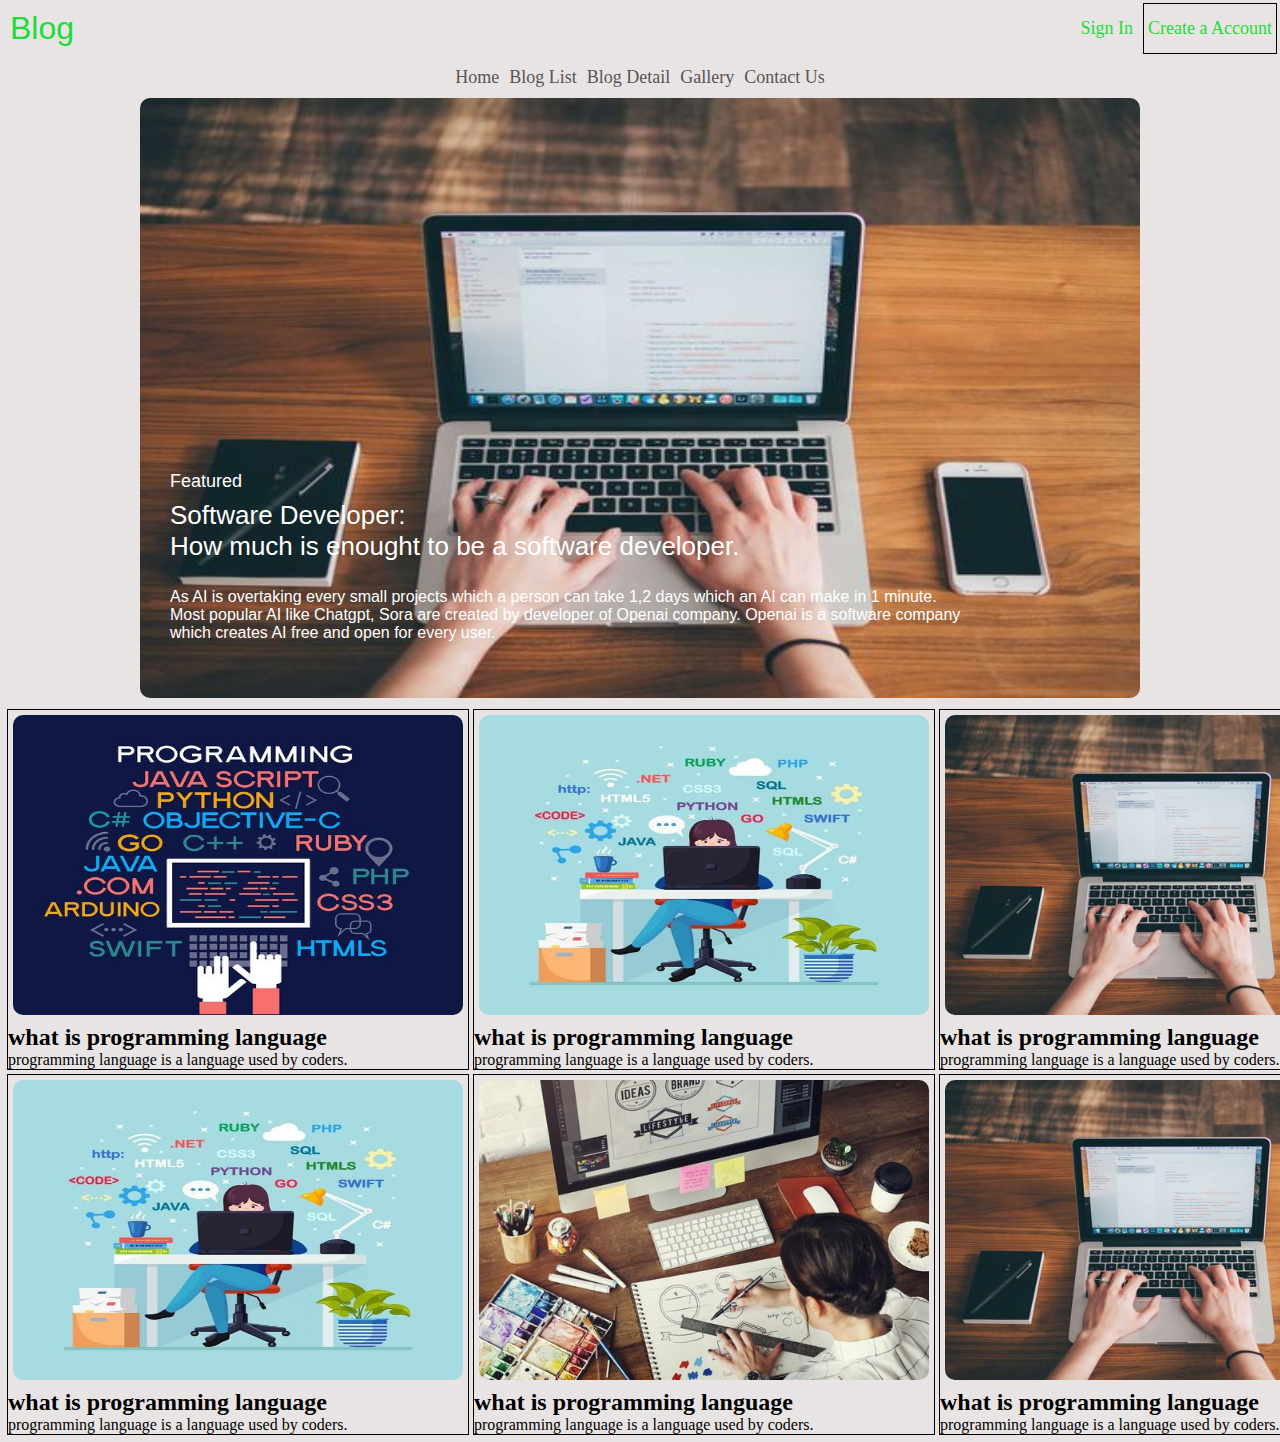
==== index.html @ e861f5fe "making a blog website using only html and css" ====
<!DOCTYPE html>
<html lang="en">
<head>
    <meta charset="UTF-8">
    <meta name="viewport" content="width=device-width, initial-scale=1.0">
    <title>Document</title>
    <link rel="stylesheet" href="style.css">
    <script type="module" src="./script.js"></script>
</head>
<body>
    <!--  top section -->
    <div class="top">
        <a href="#home" class="logo">Blog</a>
        <ul>
            <li class="sign"> <a href="#">Sign In</a></li>
            <li class="account"> <a href="#">Create a Account</a></li>
        </ul>
    </div>
    <!--  navigation bar -->
    <div class="nav">
        <ul>
            <li><a href="#">Home</a></li>
            <li><a href="#">Blog List</a></li>
            <li><a href="#">Blog Detail</a></li>
            <li><a href="#">Gallery</a></li>
            <li><a href="#contactus">Contact Us</a></li>
        </ul>
    </div>
    <!--  banner section -->
    <div class="banner">
        <div>
            <p class="featured">Featured</p>
            <p class="web">Software Developer: <br> How much is enought to be a software developer.</p>
            <p class="disc">As AI is overtaking every small projects which a person can take 1,2 days which an AI can make in 1 minute. <br>
            Most popular AI like Chatgpt, Sora are created by developer of Openai company. Openai is a software company <br> which creates AI free and open for every user.
            </p>
            <img src="./images/software.jpg" alt="">
        </div>
    </div>
    <!-- recent blogs section -->
    <div class="recent"> <!-- data fetch from data.js -->   </div>

</body>
</html>
---- style.css ----
*{
    padding: 0;
    margin: 0;
    box-sizing: border-box;
} 
body{
    background-color: rgb(233, 228, 228);
}

    /* top logo and login  */
.top {
    display: flex;
    justify-content: space-between;
}
.top ul{
    display: flex;
}
.top ul li{
    list-style: none;
    margin: 3px;
    padding: 4px;
    font-size: 18px ;
    font-family: serif;
}

.top ul li a, a{
    
    text-decoration: none;
    color: rgb(25, 221, 57);
}
.account{
    border: 1px solid;
    align-items: center;
    display: flex;
}
.account:hover{
    background-color:brown ;
    color: white;
}
.top ul li a:hover{
    color: white;
}
.sign{
    display: flex;
    align-items: center;
}

.logo{
    padding: 5px;
    margin: 5px;
    font-size: 32px;
    font-family:'Trebuchet MS', 'Lucida Sans Unicode', 'Lucida Grande', 'Lucida Sans', Arial, sans-serif;
}

   /* for top navigation */
.nav ul{
    display: flex;
    justify-content: center;
    margin: 5px;
}
.nav ul li{
    list-style: none;
    margin: 5px;
}
.nav ul li a{
    text-decoration: none;
    color: rgb(88, 83, 85);
    font-size: 18px;
}
.nav ul li a:hover{
    border: 1px solid black;
    border-radius: 40px;
    padding: 5px;   
    background-color: rgb(199, 60, 60);
    color: rgb(255, 251, 251);
}
/*  banner */
.banner{
    display: grid;
    grid-template-columns: 1fr 1fr;
    position: relative;
    justify-content: center;
    align-items: center;
    left: 140px;
}
.web{
    position: absolute;
    color: white;
    font-family:'Franklin Gothic Medium', 'Arial Narrow', Arial, sans-serif;
    font-size: 26px;
    bottom: 140px;
    left: 30px;
   }
.featured{
    position: absolute;
    bottom: 210px;
    color: white;
    font-size:18px;
    font-family: sans-serif;
    left:30px;
}
.disc{
    position: absolute;
    color: white;
    bottom: 60px;
    left:30px;
    font-family: 'Gill Sans', 'Gill Sans MT', Calibri, 'Trebuchet MS', sans-serif;

}
.banner img{
    height: 600px;
    width: 1000px;
    border-radius: 10px;
    
}
/*  recent blog */
.recent{
    display: grid;
    grid-template-columns: repeat(3,1fr);
    margin: 5px;
}
.recent img{
    height: 300px;
    border-radius: 10px;
    aspect-ratio: 3/2;
    margin: 5px;
}
.data{
    border: 1px solid  black ;
    margin: 2px;
}
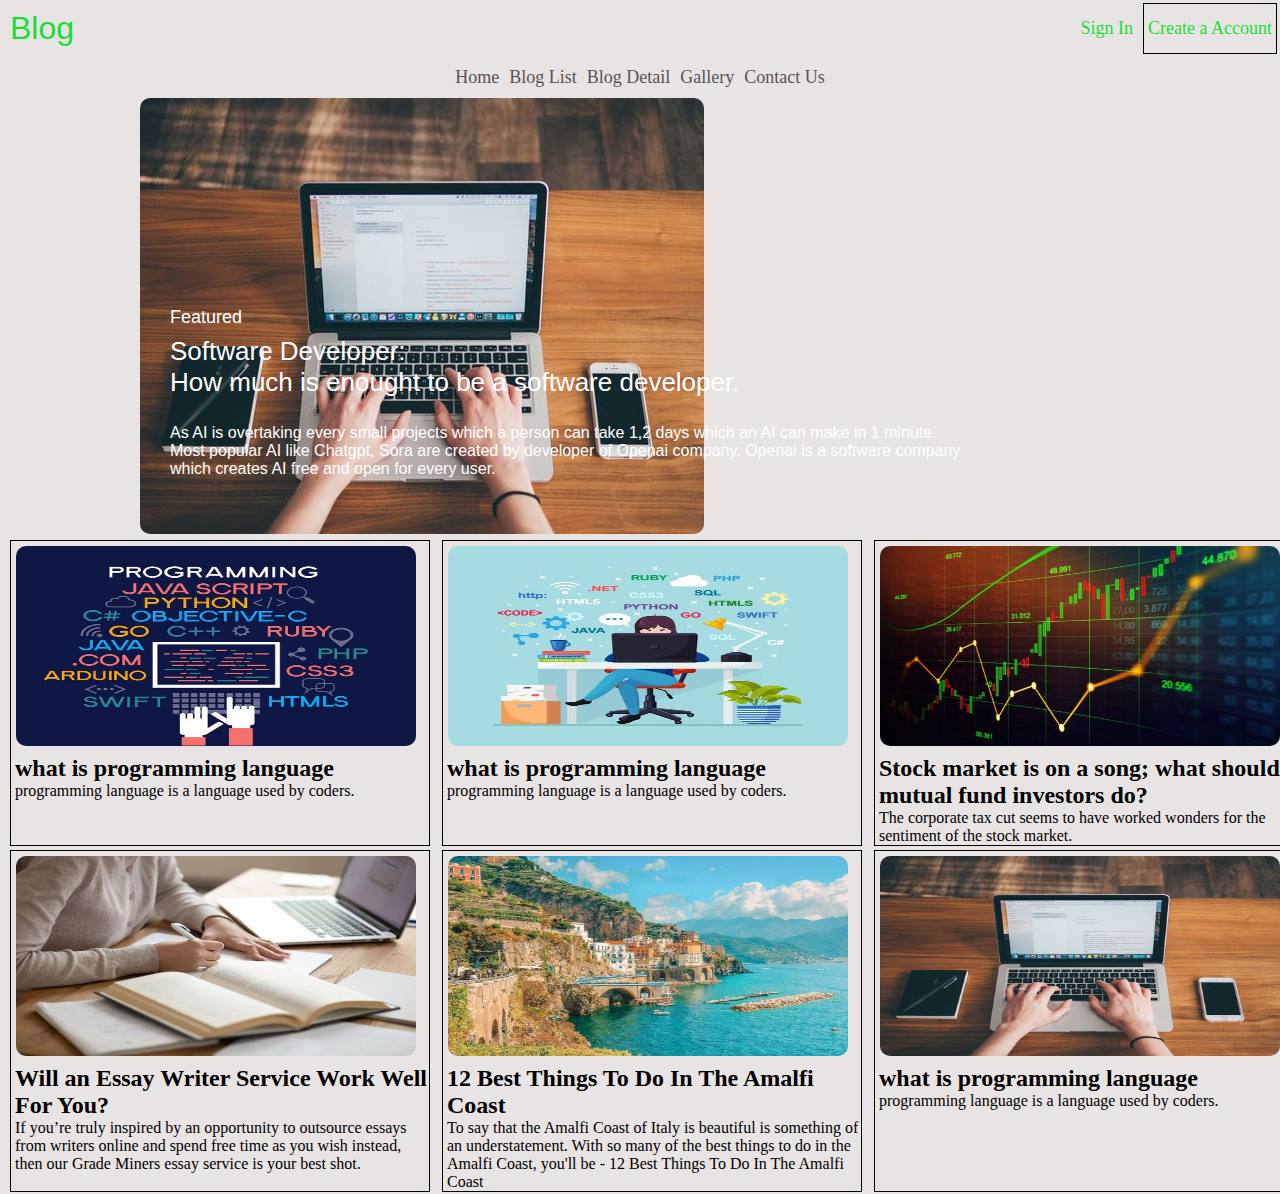
==== commit b9e2b186: "Update navigation bar and banner section links to point to correct pages. Add gallery section." ====
--- a/index.html
+++ b/index.html
@@ -10,7 +10,7 @@
 <body>
     <!--  top section -->
     <div class="top">
-        <a href="#home" class="logo">Blog</a>
+        <a href="./index.html" class="logo">Blog</a>
         <ul>
             <li class="sign"> <a href="#">Sign In</a></li>
             <li class="account"> <a href="#">Create a Account</a></li>
@@ -19,15 +19,15 @@
     <!--  navigation bar -->
     <div class="nav">
         <ul>
-            <li><a href="#">Home</a></li>
+            <li><a href="./index.html">Home</a></li>
             <li><a href="#">Blog List</a></li>
             <li><a href="#">Blog Detail</a></li>
-            <li><a href="#">Gallery</a></li>
+            <li><a href="./components/gallery.html">Gallery</a></li>
             <li><a href="#contactus">Contact Us</a></li>
         </ul>
     </div>
     <!--  banner section -->
-    <div class="banner">
+    <div class="banner" id="home">
         <div>
             <p class="featured">Featured</p>
             <p class="web">Software Developer: <br> How much is enought to be a software developer.</p>
--- a/style.css
+++ b/style.css
@@ -108,8 +108,7 @@
 
 }
 .banner img{
-    height: 600px;
-    width: 1000px;
+
     border-radius: 10px;
     
 }
@@ -117,15 +116,26 @@
 .recent{
     display: grid;
     grid-template-columns: repeat(3,1fr);
-    margin: 5px;
+
 }
+
 .recent img{
-    height: 300px;
+    height: 200px;
+    width: 400px;
     border-radius: 10px;
-    aspect-ratio: 3/2;
     margin: 5px;
 }
 .data{
     border: 1px solid  black ;
-    margin: 2px;
+    margin: 2px; 
+    width: 420px; 
+    margin-left: 10px;
+}
+.item{
+    margin-left: 4px;
+}
+/* gallery */
+.gallery{
+    text-align: center;
+   
 }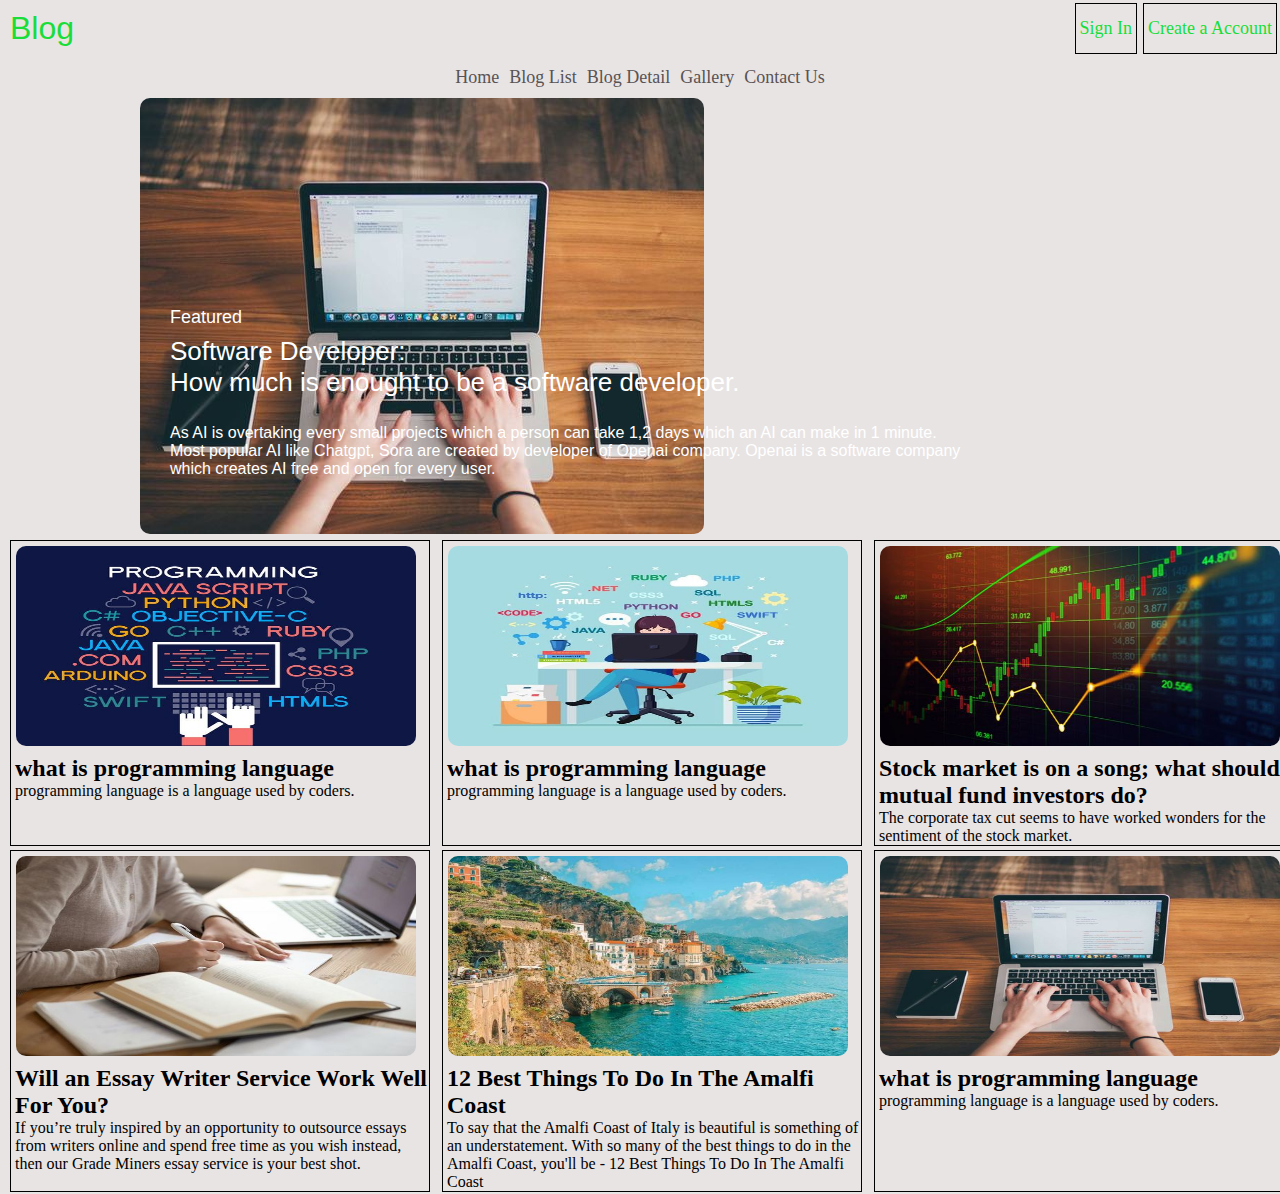
==== commit f17c359b: "Update navigation bar links to point to the correct login and signup pages." ====
--- a/index.html
+++ b/index.html
@@ -3,7 +3,7 @@
 <head>
     <meta charset="UTF-8">
     <meta name="viewport" content="width=device-width, initial-scale=1.0">
-    <title>Document</title>
+    <title>Blog Website</title>
     <link rel="stylesheet" href="style.css">
     <script type="module" src="./script.js"></script>
 </head>
@@ -12,8 +12,8 @@
     <div class="top">
         <a href="./index.html" class="logo">Blog</a>
         <ul>
-            <li class="sign"> <a href="#">Sign In</a></li>
-            <li class="account"> <a href="#">Create a Account</a></li>
+            <li class="sign"> <a href="./components/login.html">Sign In</a></li>
+            <li class="account"> <a href="./components/signup.html">Create a Account</a></li>
         </ul>
     </div>
     <!--  navigation bar -->
@@ -23,7 +23,7 @@
             <li><a href="#">Blog List</a></li>
             <li><a href="#">Blog Detail</a></li>
             <li><a href="./components/gallery.html">Gallery</a></li>
-            <li><a href="#contactus">Contact Us</a></li>
+            <li><a href="./components/contact.html">Contact Us</a></li>
         </ul>
     </div>
     <!--  banner section -->
--- a/style.css
+++ b/style.css
@@ -138,4 +138,16 @@
 .gallery{
     text-align: center;
    
+}
+figcaption{
+    font-family:monospace;
+    font-size: 18px;
+}
+.sign{
+    border: 1px solid ;
+    display: flex;
+    justify-content: center;
+    align-items: center;
+    margin: 100px;
+    padding: 30px;
 }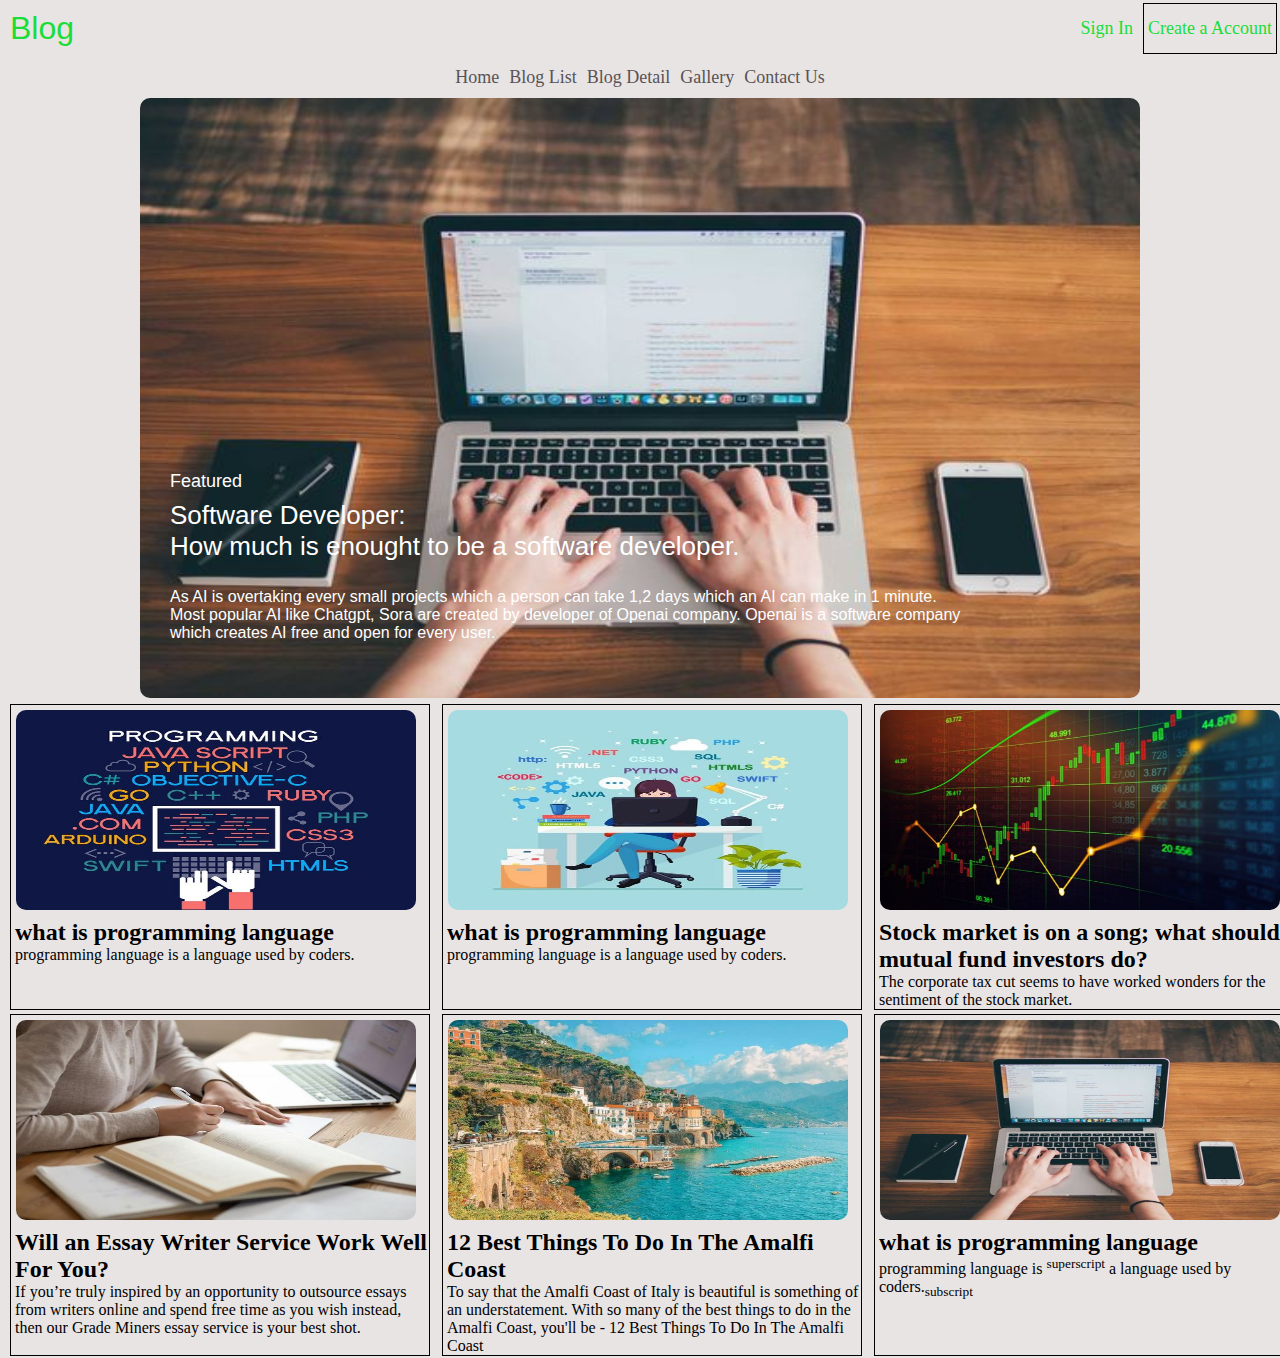
==== commit 44e8dd9d: "Refactored HTML, CSS, and JavaScript files." ====
--- a/index.html
+++ b/index.html
@@ -5,14 +5,14 @@
     <meta name="viewport" content="width=device-width, initial-scale=1.0">
     <title>Blog Website</title>
     <link rel="stylesheet" href="style.css">
-    <script type="module" src="./script.js"></script>
+    <script type="module" src="./scripts/script.js"></script>
 </head>
 <body>
     <!--  top section -->
     <div class="top">
         <a href="./index.html" class="logo">Blog</a>
         <ul>
-            <li class="sign"> <a href="./components/login.html">Sign In</a></li>
+            <li class="log"> <a href="./components/login.html">Sign In</a></li>
             <li class="account"> <a href="./components/signup.html">Create a Account</a></li>
         </ul>
     </div>
@@ -20,7 +20,7 @@
     <div class="nav">
         <ul>
             <li><a href="./index.html">Home</a></li>
-            <li><a href="#">Blog List</a></li>
+            <li><a href="./components/blog-list.html">Blog List</a></li>
             <li><a href="#">Blog Detail</a></li>
             <li><a href="./components/gallery.html">Gallery</a></li>
             <li><a href="./components/contact.html">Contact Us</a></li>
--- a/style.css
+++ b/style.css
@@ -40,7 +40,7 @@
 .top ul li a:hover{
     color: white;
 }
-.sign{
+.log{
     display: flex;
     align-items: center;
 }
@@ -110,6 +110,8 @@
 .banner img{
 
     border-radius: 10px;
+    height: 600px;
+    width: 1000px;
     
 }
 /*  recent blog */
@@ -149,5 +151,86 @@
     justify-content: center;
     align-items: center;
     margin: 100px;
+    margin-left: 400px;
+    margin-right: 400px;
     padding: 30px;
+}
+
+
+/* contact us */
+.contact_us {
+    display: grid;  
+    justify-content: center;
+    align-items: center;
+    text-align: center;
+    margin: 50px;
+    padding: 50px;
+}
+.text{
+    font-size: larger;
+    margin: 2px;
+    font-family: cursive;
+}
+/* making detail word similar to other  */
+#tell{
+    position: absolute;
+    left: 510px;
+}
+input{
+    height:30px;
+    width: 200px;
+    margin: 5px;
+    font-family: serif;
+    font-size: large; 
+    border: 1px solid grey;
+    border-radius: 5px;
+}
+textarea{
+    font-size: large;
+    margin: 5px;
+    border-radius: 5px;
+}
+
+.detail{
+    margin-left: 150px;
+}
+
+/*  for email */
+.email{
+    color: rgb(4, 58, 58);
+    font-size: 18px;
+    font-family:  monospace;
+}
+.submit{
+    padding: 5px;
+    font-family: serif;
+    font-size: 18px;
+}
+.develop{
+    display: flex;
+    flex-direction: column;
+    justify-content: center;
+    align-items: center;
+    padding: 10px;
+}
+
+.copyright{
+    font-size: 16px;
+    font-family:Verdana, Tahoma, sans-serif
+}
+.con{
+    background-color:darkseagreen;
+
+}
+
+/*  css for datalists */
+.deta{
+    border: 1px solid black;
+    margin: 10px;
+    padding: 10px;
+    display: flex;
+}
+.deta img{
+    height: 100px;
+    width: 100px;
 }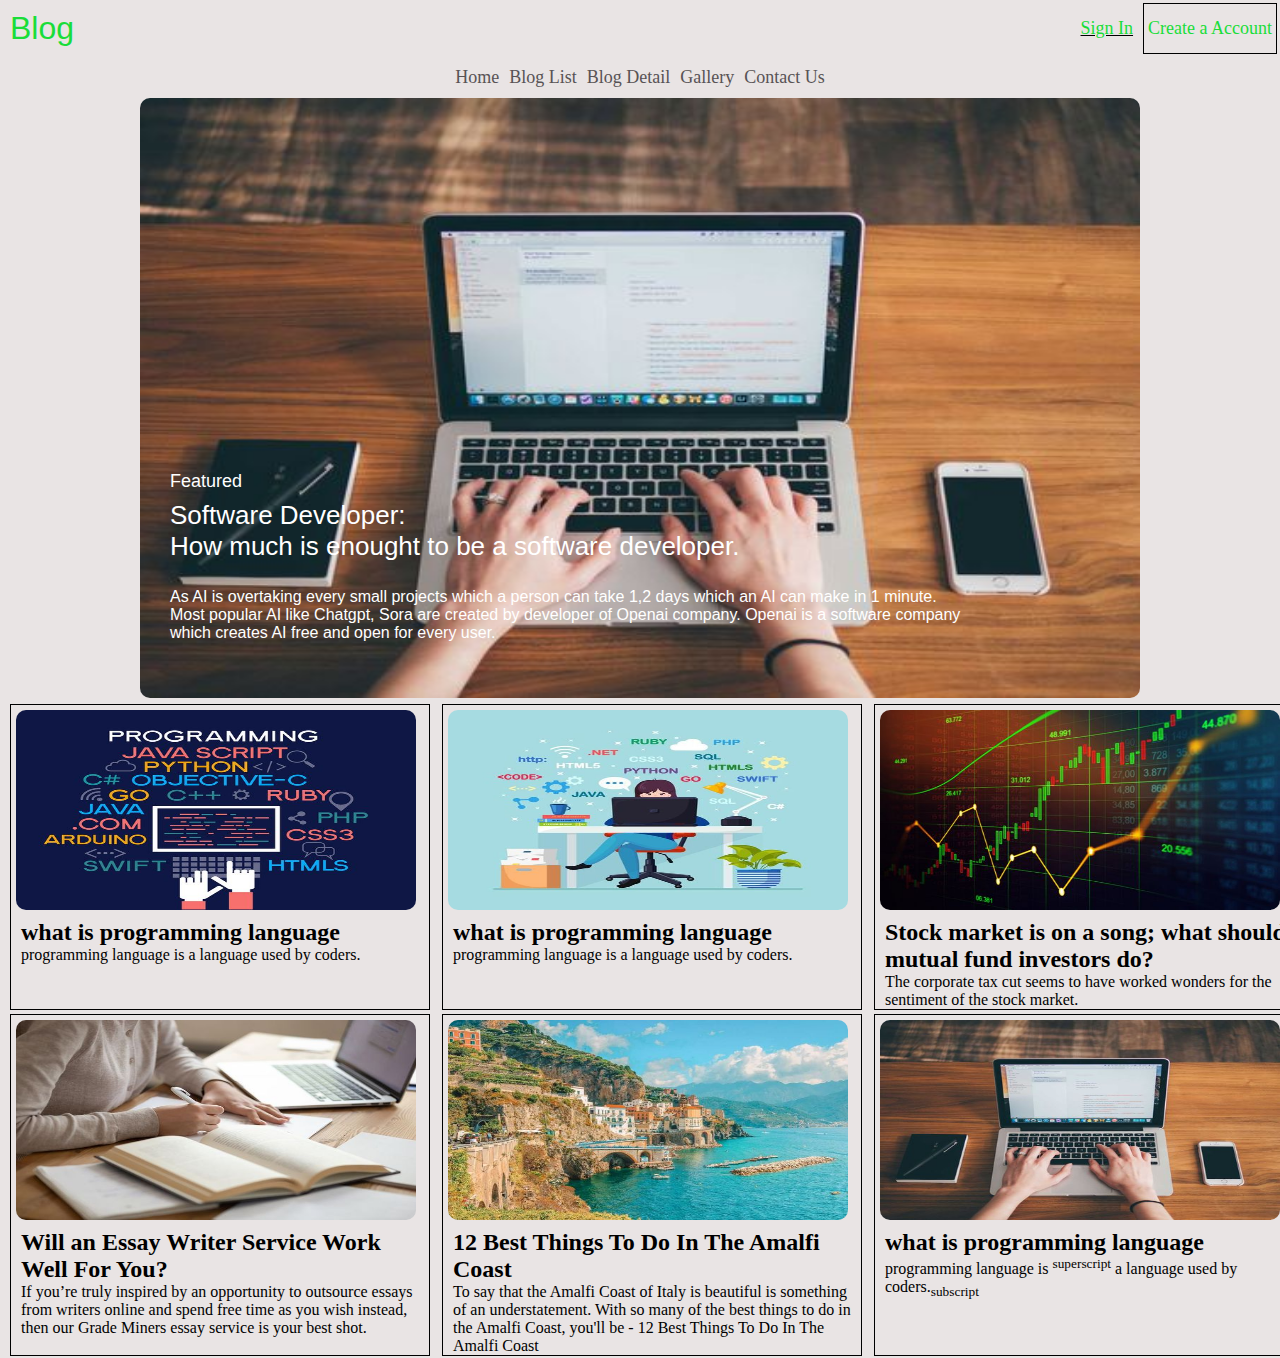
==== commit 825d3390: "Update blog website codebase." ====
--- a/index.html
+++ b/index.html
@@ -21,7 +21,7 @@
         <ul>
             <li><a href="./index.html">Home</a></li>
             <li><a href="./components/blog-list.html">Blog List</a></li>
-            <li><a href="#">Blog Detail</a></li>
+            <li><a href="./components/blog-detal.html">Blog Detail</a></li>
             <li><a href="./components/gallery.html">Gallery</a></li>
             <li><a href="./components/contact.html">Contact Us</a></li>
         </ul>
--- a/style.css
+++ b/style.css
@@ -32,6 +32,7 @@
     border: 1px solid;
     align-items: center;
     display: flex;
+   
 }
 .account:hover{
     background-color:brown ;
@@ -43,6 +44,8 @@
 .log{
     display: flex;
     align-items: center;
+    color: black;
+    text-decoration: underline;
 }
 
 .logo{
@@ -73,6 +76,7 @@
     padding: 5px;   
     background-color: rgb(199, 60, 60);
     color: rgb(255, 251, 251);
+    text-decoration: underline;
 }
 /*  banner */
 .banner{
@@ -134,11 +138,15 @@
     margin-left: 10px;
 }
 .item{
-    margin-left: 4px;
+    margin-left: 10px;
 }
 /* gallery */
 .gallery{
     text-align: center;
+    /* display: flex  ; */
+   flex-direction: column;
+
+   flex-grow: 1;    
    
 }
 figcaption{
@@ -165,6 +173,12 @@
     text-align: center;
     margin: 50px;
     padding: 50px;
+    border: 1px solid;
+    background-color: rgb(111, 177, 111);
+}
+.try{
+    display: flex;
+    justify-content: center;
 }
 .text{
     font-size: larger;
@@ -178,13 +192,15 @@
 }
 input{
     height:30px;
-    width: 200px;
+    width: 250px;
     margin: 5px;
     font-family: serif;
     font-size: large; 
     border: 1px solid grey;
     border-radius: 5px;
-}
+   
+}
+
 textarea{
     font-size: large;
     margin: 5px;
@@ -197,7 +213,8 @@
 
 /*  for email */
 .email{
-    color: rgb(4, 58, 58);
+    color: black;
+    text-decoration:underline double;
     font-size: 18px;
     font-family:  monospace;
 }
@@ -205,6 +222,12 @@
     padding: 5px;
     font-family: serif;
     font-size: 18px;
+    border: 1px solid black;
+   
+    border-radius: 10px ;
+}
+.submit:hover{
+    color: grey;
 }
 .develop{
     display: flex;
@@ -214,10 +237,6 @@
     padding: 10px;
 }
 
-.copyright{
-    font-size: 16px;
-    font-family:Verdana, Tahoma, sans-serif
-}
 .con{
     background-color:darkseagreen;
 
@@ -233,4 +252,18 @@
 .deta img{
     height: 100px;
     width: 100px;
-}+}
+.italic{
+    font-style: italic;
+    font-size: 18px;
+}
+/*  blog detail */
+.order{
+    margin-left: 25px;
+}
+.details{
+      border: 1px solid;
+      margin: 10px;  
+      display: flex;
+
+}
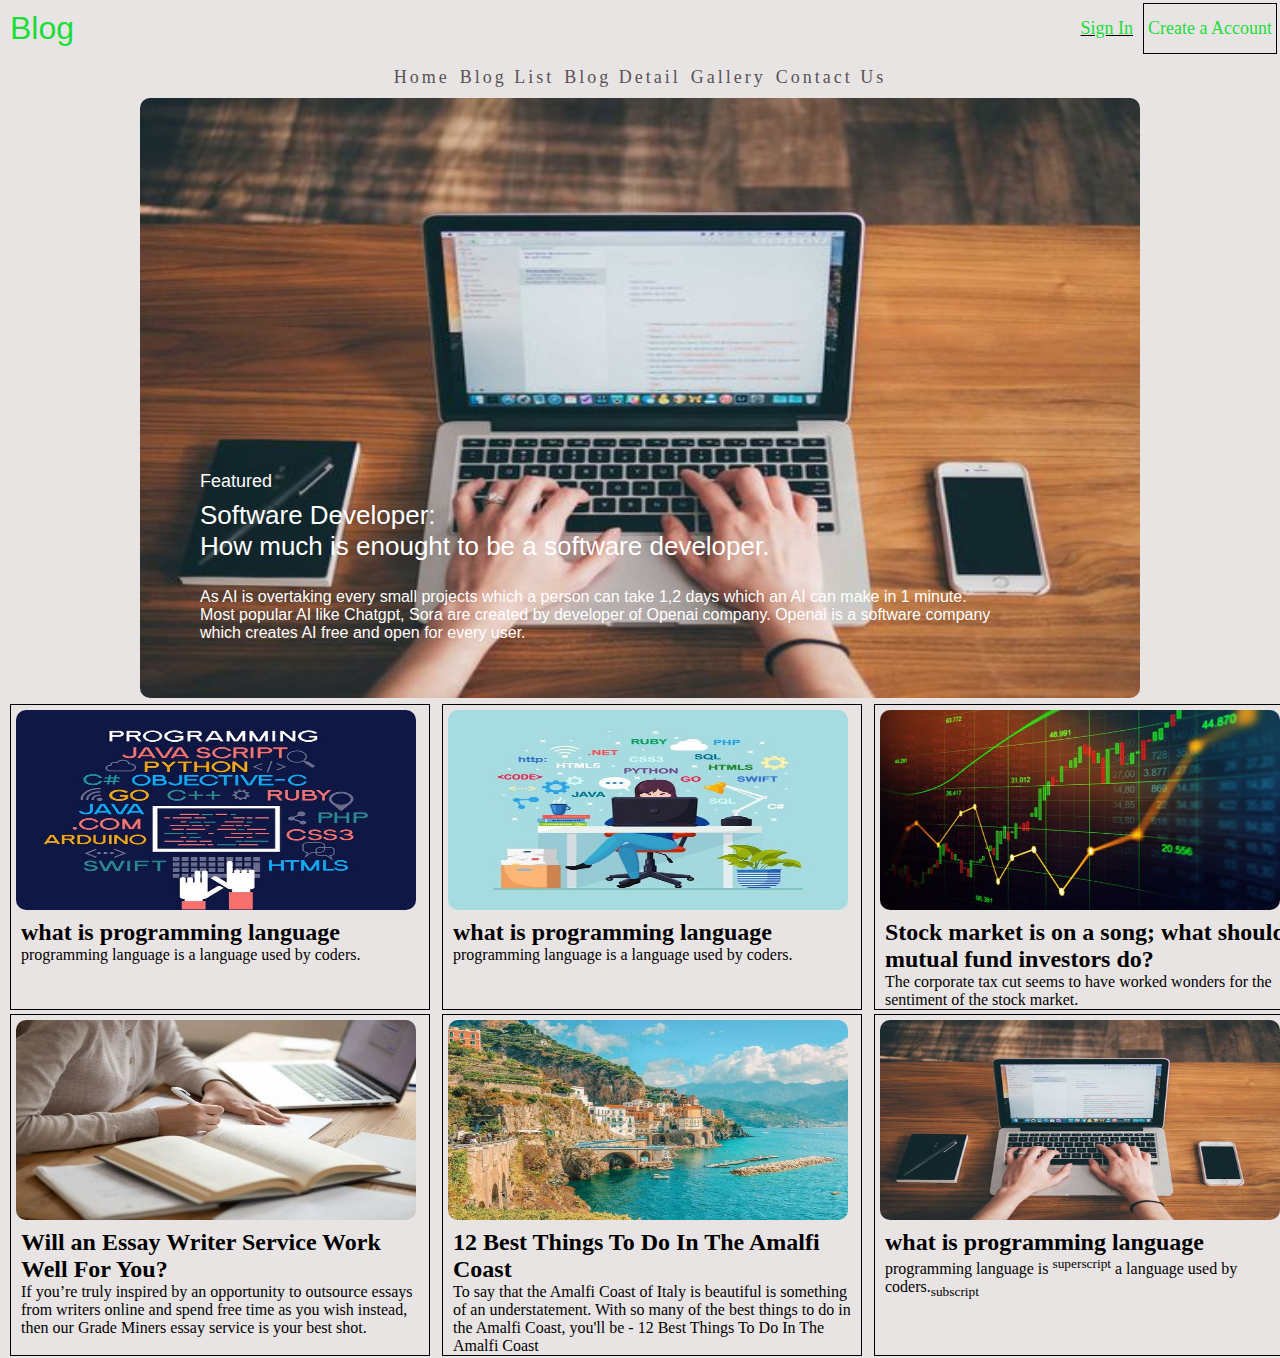
==== commit 556ce22f: "Update navigation bar, add sidebar menu, and implement contact form client-side validation." ====
--- a/index.html
+++ b/index.html
@@ -17,28 +17,34 @@
         </ul>
     </div>
     <!--  navigation bar -->
-    <div class="nav">
-        <ul>
-            <li><a href="./index.html">Home</a></li>
-            <li><a href="./components/blog-list.html">Blog List</a></li>
-            <li><a href="./components/blog-detal.html">Blog Detail</a></li>
-            <li><a href="./components/gallery.html">Gallery</a></li>
-            <li><a href="./components/contact.html">Contact Us</a></li>
-        </ul>
-    </div>
-    <!--  banner section -->
-    <div class="banner" id="home">
-        <div>
-            <p class="featured">Featured</p>
+    <div>
+
+        <img onclick='document.getElementById("sidebar").classList.add("active")' src="./images/bars-solid.svg" class="menu" alt="men-bar" width="25px"  height="25px">
+        <div class="sidebar" id="sidebar">
+            <img onclick='document.getElementById("sidebar").classList.remove("active")' src="./images/x-solid.svg" class="cross" alt="cross" width="15px" height="15px" >
+            
+            <ul class="navItems" id="navItems">
+                <li><a href="./index.html">Home</a></li>
+                <li><a href="./components/blog-list.html">Blog List</a></li>
+                <li><a href="./components/blog-detal.html">Blog Detail</a></li>
+                <li><a href="./components/gallery.html">Gallery</a></li>
+                <li><a href="./components/contact.html">Contact Us</a></li>
+            </ul>
+        </div>
+        <!--  banner section -->
+        <div class="banner" id="home">
+            <div class="ban">
+                <p class="featured">Featured</p>
             <p class="web">Software Developer: <br> How much is enought to be a software developer.</p>
             <p class="disc">As AI is overtaking every small projects which a person can take 1,2 days which an AI can make in 1 minute. <br>
-            Most popular AI like Chatgpt, Sora are created by developer of Openai company. Openai is a software company <br> which creates AI free and open for every user.
+                Most popular AI like Chatgpt, Sora are created by developer of Openai company. Openai is a software company <br> which creates AI free and open for every user.
             </p>
-            <img src="./images/software.jpg" alt="">
+            <img src="./images/software.jpg" alt="" >
         </div>
     </div>
     <!-- recent blogs section -->
     <div class="recent"> <!-- data fetch from data.js -->   </div>
-
+    
+</div>
 </body>
 </html>
--- a/style.css
+++ b/style.css
@@ -32,6 +32,7 @@
     border: 1px solid;
     align-items: center;
     display: flex;
+    margin: 100px;
    
 }
 .account:hover{
@@ -56,44 +57,133 @@
 }
 
    /* for top navigation */
-.nav ul{
-    display: flex;
-    justify-content: center;
-    margin: 5px;
-}
-.nav ul li{
+   .sidebar{
+    position: relative;
+   }
+.sidebar ul{
+    display: flex;
+    justify-content: center;
+    margin: 5px;
+}
+.sidebar ul li{
     list-style: none;
     margin: 5px;
 }
-.nav ul li a{
+.sidebar ul li a{
     text-decoration: none;
     color: rgb(88, 83, 85);
     font-size: 18px;
 }
-.nav ul li a:hover{
+.sidebar ul li a:hover{
     border: 1px solid black;
     border-radius: 40px;
     padding: 5px;   
     background-color: rgb(199, 60, 60);
     color: rgb(255, 251, 251);
     text-decoration: underline;
-}
+}  
+.menu,.cross{
+    display: none;
+}
+.navItems {
+    display: flex;
+  }
+  .navItems li a {
+    font-size: 20px;
+    letter-spacing: 20px;
+    color:white;
+    letter-spacing: 3px;
+    text-decoration: none;
+    text-transform: capitalize;
+  }
+  .navItems li:hover a,
+  .links a:hover {
+    color:cornflowerblue;
+  }
+
+@media (max-width:1024px){
+    .sidebar{
+        transform: translateX(100%);
+        background-color:white;
+        position: fixed;
+        padding: 1rem;
+        top: 0;
+        right: 0;
+        bottom: 0;
+        gap: 1rem;
+        transition: all 1s;
+        
+        
+      }
+      .sidebar ul li a{
+        color: blue;
+      }
+      .sidebar.active{
+        transform: translateX(0%  );
+      }
+      .sidebar ul{
+        align-items: center;
+        display: flex;
+        flex-direction: column;
+        gap: 1rem;
+      }
+      .navItems {
+        display: flex;
+      }
+      #splash {
+        float: right;
+      }
+      .navItems li {
+        list-style-type: none;
+        margin: 0 15px;
+      }
+      .navItems li a {
+        font-size: 20px;
+        letter-spacing: 20px;
+        color:white;
+        letter-spacing: 3px;
+        text-decoration: none;
+        text-transform: capitalize;
+      }
+      .navItems li:hover a,
+      .links a:hover {
+        color:cornflowerblue;
+      }
+
+    
+      .cross{
+        position: absolute;
+        top: 20px;
+        left: 20px;
+        bottom: 0;
+        display: flex;
+        color: black;
+      }
+      .menu{
+        position: fixed;
+        display: flex;
+        top: 10px;
+        right: 10px;
+        bottom: 0;
+      }
+      
+    }
 /*  banner */
 .banner{
-    display: grid;
-    grid-template-columns: 1fr 1fr;
+    display: flex   ;
     position: relative;
     justify-content: center;
     align-items: center;
-    left: 140px;
-}
+    left: 50;
+}
+
 .web{
     position: absolute;
     color: white;
     font-family:'Franklin Gothic Medium', 'Arial Narrow', Arial, sans-serif;
     font-size: 26px;
     bottom: 140px;
-    left: 30px;
+    left: 200px;
    }
 .featured{
     position: absolute;
@@ -101,16 +191,38 @@
     color: white;
     font-size:18px;
     font-family: sans-serif;
-    left:30px;
+    left:200px;
 }
 .disc{
     position: absolute;
     color: white;
     bottom: 60px;
-    left:30px;
+    left:200px;
     font-family: 'Gill Sans', 'Gill Sans MT', Calibri, 'Trebuchet MS', sans-serif;
-
-}
+    
+}
+@media (max-width:480px){
+.banner{
+    left: 50px;
+}
+.ban img{
+    font-size: 10px;
+    width: 10px;
+}
+.web{
+    left: 5px;
+    top: 320px;
+}
+.featured{
+    left: 5px;
+    top: 300px;
+}
+.disc{
+    left: 5px;
+    top: 420px;
+}
+}
+
 .banner img{
 
     border-radius: 10px;
@@ -131,6 +243,12 @@
     border-radius: 10px;
     margin: 5px;
 }
+@media (max-width:732px){
+    .recent{
+        grid-template-columns: 1fr 1fr;
+    }
+}
+
 .data{
     border: 1px solid  black ;
     margin: 2px; 
@@ -153,6 +271,7 @@
     font-family:monospace;
     font-size: 18px;
 }
+/* login signup */
 .sign{
     border: 1px solid ;
     display: flex;
@@ -163,16 +282,26 @@
     margin-right: 400px;
     padding: 30px;
 }
+@media (max-width:1080px){
+    .sign{
+        margin:0px;
+    margin-left: 0px;
+    margin-right: 0px;
+    padding: 30px;
+   
+    }
+}
 
 
 /* contact us */
 .contact_us {
-    display: grid;  
+    display: flex;  
+    flex-direction: column;
     justify-content: center;
     align-items: center;
     text-align: center;
-    margin: 50px;
-    padding: 50px;
+    margin: 10px;
+    padding: 10px;
     border: 1px solid;
     background-color: rgb(111, 177, 111);
 }
@@ -185,11 +314,8 @@
     margin: 2px;
     font-family: cursive;
 }
-/* making detail word similar to other  */
-#tell{
-    position: absolute;
-    left: 510px;
-}
+
+
 input{
     height:30px;
     width: 250px;
@@ -207,9 +333,7 @@
     border-radius: 5px;
 }
 
-.detail{
-    margin-left: 150px;
-}
+
 
 /*  for email */
 .email{
@@ -267,3 +391,10 @@
       display: flex;
 
 }
+
+@media screen and (max-width: 732px) {
+    .details img {
+     height: 100px;
+     width: 100px;
+    }
+  }
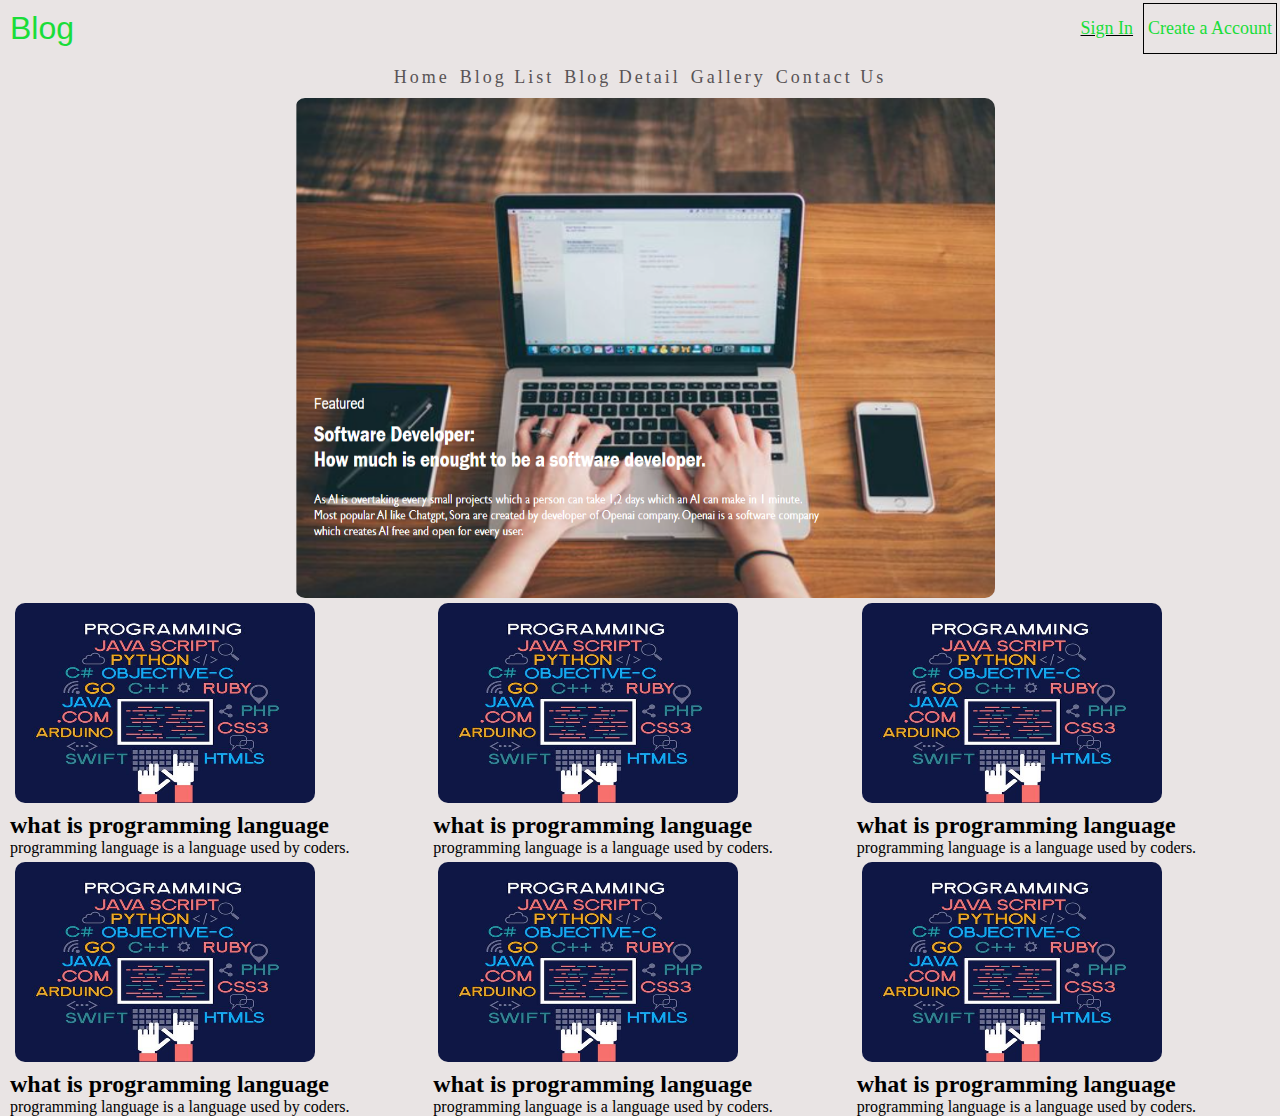
==== commit 132fdaa6: ""Removed scripts/data.js, scripts/dataDetails.js, scripts/dataList.js, and updated index.html, style" ====
--- a/index.html
+++ b/index.html
@@ -5,7 +5,7 @@
     <meta name="viewport" content="width=device-width, initial-scale=1.0">
     <title>Blog Website</title>
     <link rel="stylesheet" href="style.css">
-    <script type="module" src="./scripts/script.js"></script>
+    <script  src="./scripts/script.js"></script>
 </head>
 <body>
     <!--  top section -->
@@ -32,7 +32,10 @@
             </ul>
         </div>
         <!--  banner section -->
-        <div class="banner" id="home">
+        <div class="banner">
+            <img src="./images/banner.png" alt="">
+        </div>
+        <!-- <div class="banner" id="home">
             <div class="ban">
                 <p class="featured">Featured</p>
             <p class="web">Software Developer: <br> How much is enought to be a software developer.</p>
@@ -40,10 +43,42 @@
                 Most popular AI like Chatgpt, Sora are created by developer of Openai company. Openai is a software company <br> which creates AI free and open for every user.
             </p>
             <img src="./images/software.jpg" alt="" >
-        </div>
+        </div> -->
     </div>
     <!-- recent blogs section -->
-    <div class="recent"> <!-- data fetch from data.js -->   </div>
+    <div class="recent">
+
+        <div>
+            <img src="../images/feature.jpg" alt="programming language">
+            <h2>what is programming language</h2>
+            <p>programming language is a language used by coders.</p>
+        </div>
+        <div>
+            <img src="../images/feature.jpg" alt="">
+            <h2>what is programming language</h2>
+            <p>programming language is a language used by coders.</p>
+        </div>
+        <div>
+            <img src="../images/feature.jpg" alt="">
+            <h2>what is programming language</h2>
+            <p>programming language is a language used by coders.</p>
+        </div>
+        <div>
+        <img src="../images/feature.jpg" alt="">
+        <h2>what is programming language</h2>
+        <p>programming language is a language used by coders.</p>
+    </div>
+    <div>
+        <img src="../images/feature.jpg" alt="">
+        <h2>what is programming language</h2>
+        <p>programming language is a language used by coders.</p>
+    </div>
+    <div>
+        <img src="../images/feature.jpg" alt="">
+        <h2>what is programming language</h2>
+        <p>programming language is a language used by coders.</p>
+    </div>  
+</div>
     
 </div>
 </body>
--- a/style.css
+++ b/style.css
@@ -100,7 +100,7 @@
   .links a:hover {
     color:cornflowerblue;
   }
-
+  
 @media (max-width:1024px){
     .sidebar{
         transform: translateX(100%);
@@ -171,10 +171,13 @@
 /*  banner */
 .banner{
     display: flex   ;
-    position: relative;
-    justify-content: center;
-    align-items: center;
-    left: 50;
+    justify-content: center;
+    align-items: center;
+
+}
+.banner img{
+    height: 1300px;
+    width: 700px;
 }
 
 .web{
@@ -202,9 +205,7 @@
     
 }
 @media (max-width:480px){
-.banner{
-    left: 50px;
-}
+
 .ban img{
     font-size: 10px;
     width: 10px;
@@ -226,26 +227,35 @@
 .banner img{
 
     border-radius: 10px;
-    height: 600px;
-    width: 1000px;
-    
+    height: 500px;
+    width: 700px;
+    margin-left: 10px;
 }
 /*  recent blog */
 .recent{
     display: grid;
+    justify-content: center;
+    align-items: center;
+    margin-left: 10px   ;
     grid-template-columns: repeat(3,1fr);
 
 }
 
 .recent img{
     height: 200px;
-    width: 400px;
+    width: 300px;
     border-radius: 10px;
     margin: 5px;
 }
 @media (max-width:732px){
     .recent{
-        grid-template-columns: 1fr 1fr;
+        grid-template-columns: 1fr ;
+        justify-content: center;
+        align-items: center ;
+    }
+    .banner > img {
+        height: 300px;
+        width: 300px;
     }
 }
 
@@ -391,10 +401,18 @@
       display: flex;
 
 }
+.recent{
+    display: grid;
+    grid-template-columns: 1;
+}
 
 @media screen and (max-width: 732px) {
     .details img {
      height: 100px;
      width: 100px;
     }
+    .recent{
+        grid-template-columns: 1;
+    }
+    
   }
